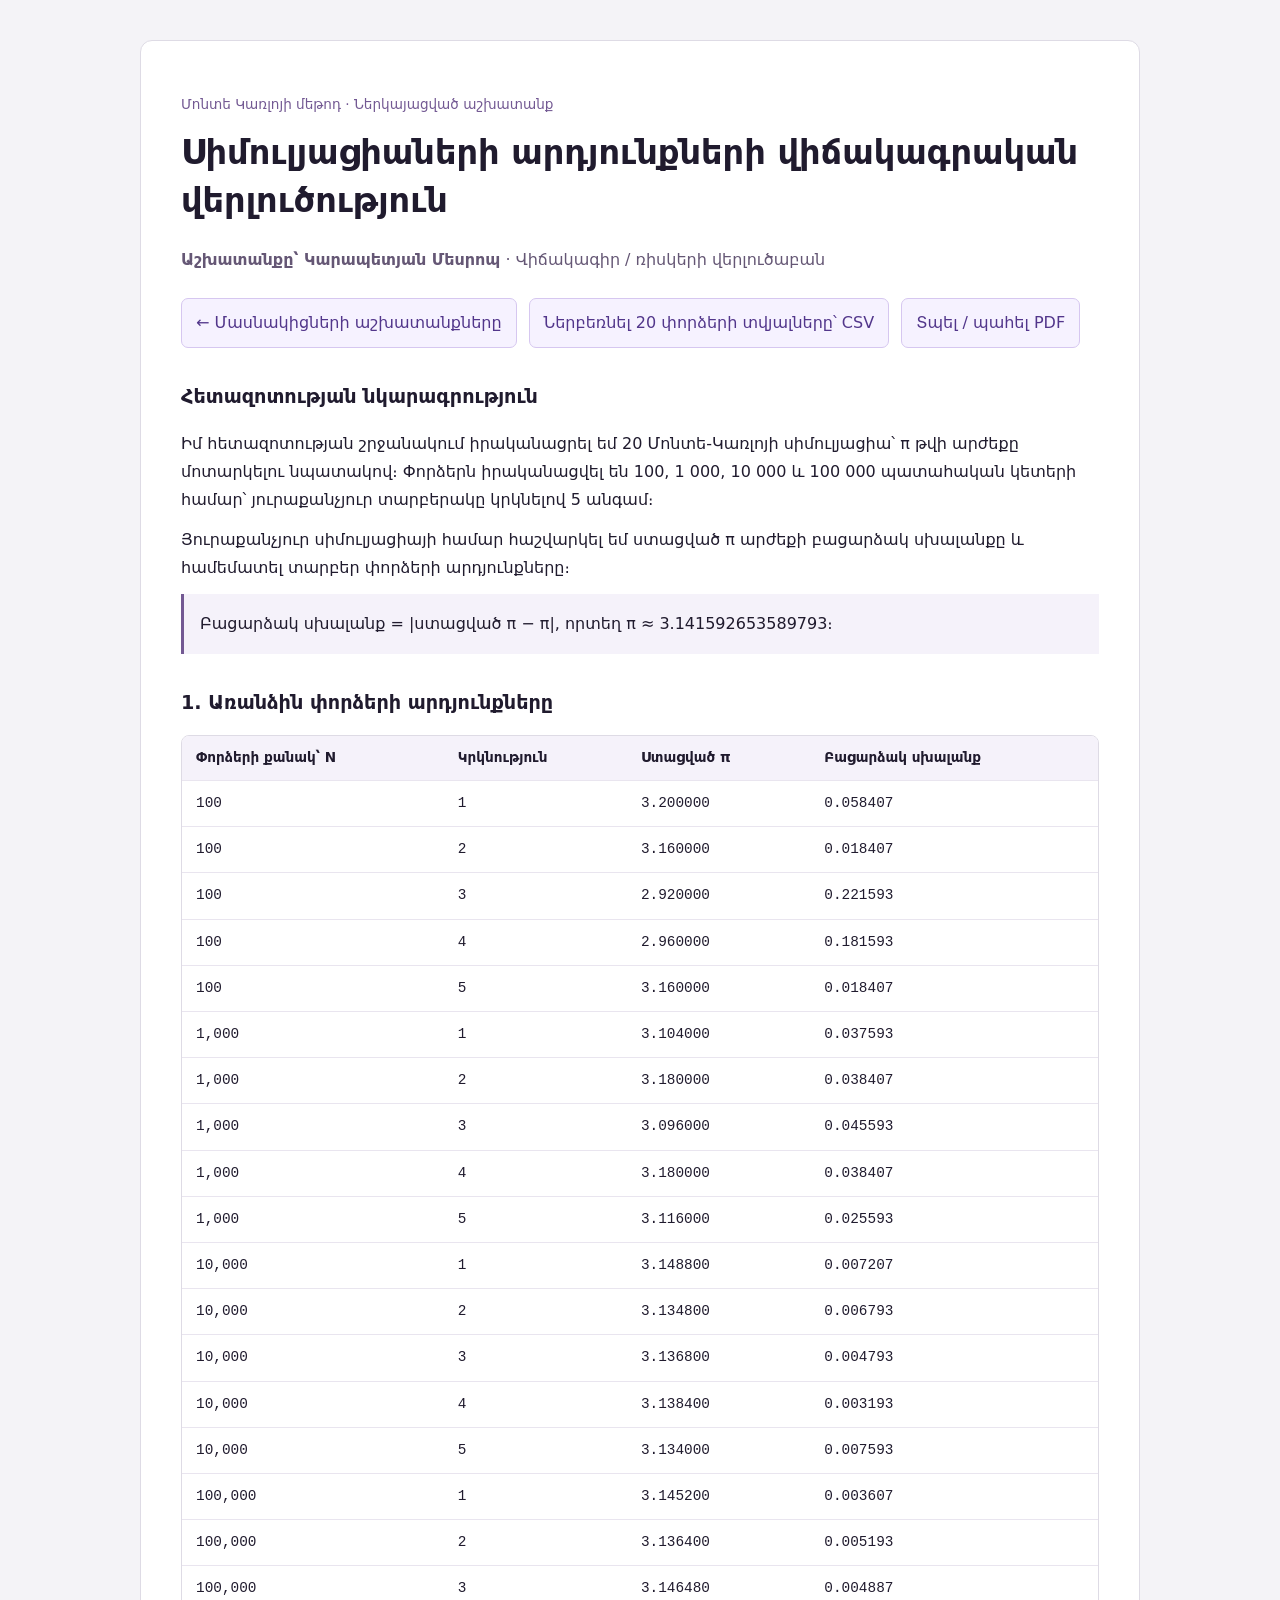
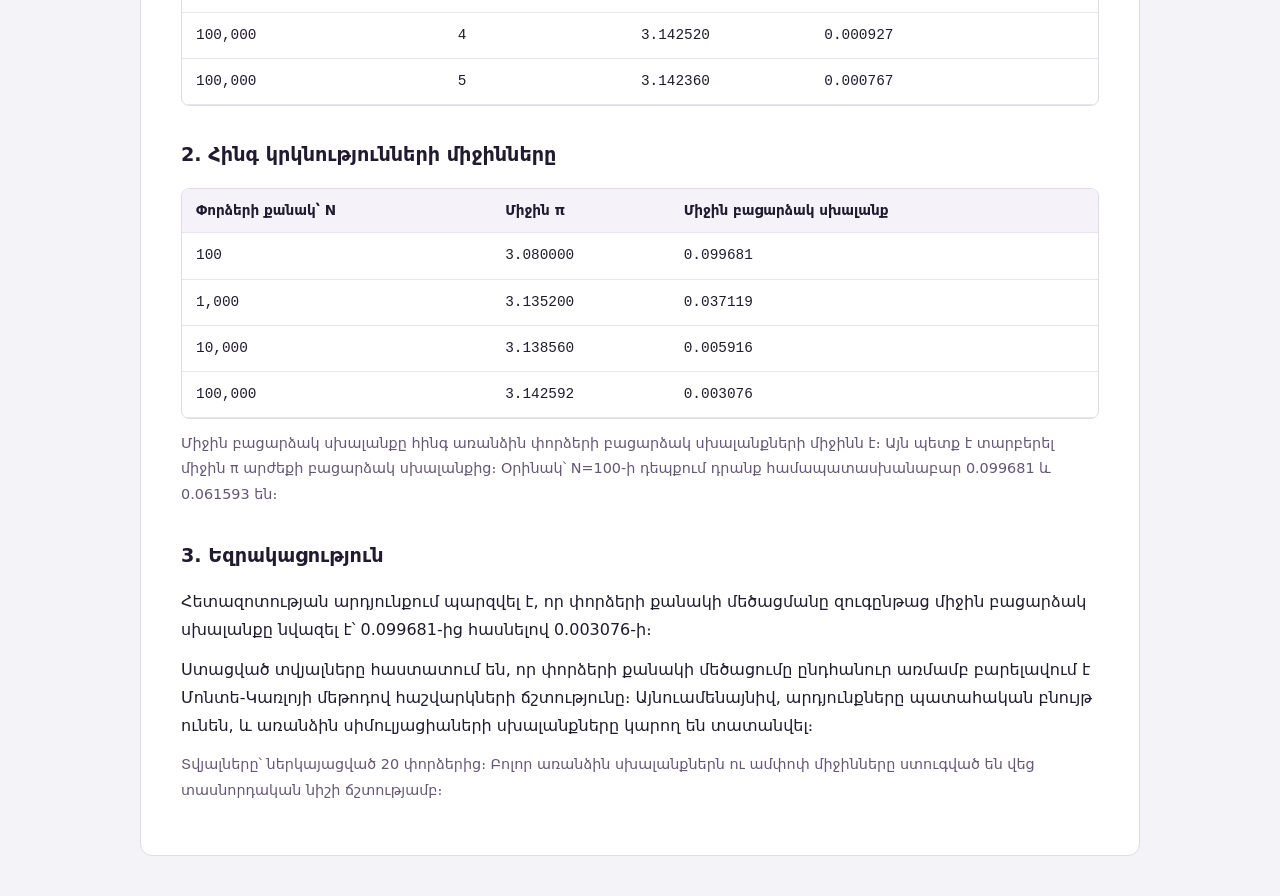
==== assets/contributions/mesrop-pi-analysis.html @ dc9892c7 "fix" ====
<!doctype html>
<html lang="hy"><head><meta charset="utf-8"><meta name="viewport" content="width=device-width,initial-scale=1">
<title>Մեսրոպ Կարապետյան — π-ի փորձերի վիճակագրական վերլուծություն</title>
<style>
*{box-sizing:border-box}body{margin:0;background:#f4f3f7;color:#201b2e;font:16px/1.75 system-ui,sans-serif}main{max-width:1000px;margin:40px auto;padding:40px;background:white;border:1px solid #dedbe5;border-radius:12px}h1{font-size:clamp(1.5rem,3vw,2.1rem);line-height:1.45;margin:10px 0 20px}h2{font-size:1.2rem;margin-top:32px}p{margin:12px 0}.byline{color:#655775}.kicker{font-size:.85rem;color:#735993}.actions{display:flex;flex-wrap:wrap;gap:12px;margin:24px 0}.actions a,.actions button{color:#52368b;background:#f6f2ff;border:1px solid #d6c7f0;border-radius:7px;padding:10px 14px;font:inherit;text-decoration:none;cursor:pointer}.table-wrap{overflow-x:auto;border:1px solid #dedbe5;border-radius:8px}table{width:100%;border-collapse:collapse;font-variant-numeric:tabular-nums}th,td{text-align:left;padding:10px 14px;border-bottom:1px solid #e9e5ef;white-space:nowrap}th{background:#f5f2fa;font-size:.85rem}td{font-family:ui-monospace,monospace;font-size:.9rem}.formula{padding:16px;background:#f5f2fa;border-left:3px solid #735993;overflow-wrap:anywhere}.note{font-size:.9rem;color:#655775}@media(max-width:650px){main{margin:12px;padding:20px}}@media print{@page{size:A4;margin:15mm}body{background:white;font-size:10pt}main{margin:0;padding:0;border:0}.actions{display:none}th,td{padding:5px 8px}.table-wrap{overflow:visible}tr{break-inside:avoid}thead{display:table-header-group}h1,h2{break-after:avoid}}
</style></head><body><main>
<p class="kicker">Մոնտե Կառլոյի մեթոդ · Ներկայացված աշխատանք</p>
<h1>Սիմուլյացիաների արդյունքների վիճակագրական վերլուծություն</h1>
<p class="byline"><strong>Աշխատանքը՝ Կարապետյան Մեսրոպ</strong> · Վիճակագիր / ռիսկերի վերլուծաբան</p>
<div class="actions"><a href="../../index.html#contributions">← Մասնակիցների աշխատանքները</a><a href="mesrop-pi-analysis.csv" download>Ներբեռնել 20 փորձերի տվյալները՝ CSV</a><button type="button" onclick="window.print()">Տպել / պահել PDF</button></div>
<h2>Հետազոտության նկարագրություն</h2>
<p>Իմ հետազոտության շրջանակում իրականացրել եմ 20 Մոնտե-Կառլոյի սիմուլյացիա՝ π թվի արժեքը մոտարկելու նպատակով։ Փորձերն իրականացվել են 100, 1 000, 10 000 և 100 000 պատահական կետերի համար՝ յուրաքանչյուր տարբերակը կրկնելով 5 անգամ։</p>
<p>Յուրաքանչյուր սիմուլյացիայի համար հաշվարկել եմ ստացված π արժեքի բացարձակ սխալանքը և համեմատել տարբեր փորձերի արդյունքները։</p>
<p class="formula">Բացարձակ սխալանք = |ստացված π − π|, որտեղ π ≈ 3.141592653589793։</p>
<h2>1. Առանձին փորձերի արդյունքները</h2>
<div class="table-wrap"><table><thead><tr><th scope="col">Փորձերի քանակ՝ N</th><th scope="col">Կրկնություն</th><th scope="col">Ստացված π</th><th scope="col">Բացարձակ սխալանք</th></tr></thead><tbody><tr><td>100</td><td>1</td><td>3.200000</td><td>0.058407</td></tr><tr><td>100</td><td>2</td><td>3.160000</td><td>0.018407</td></tr><tr><td>100</td><td>3</td><td>2.920000</td><td>0.221593</td></tr><tr><td>100</td><td>4</td><td>2.960000</td><td>0.181593</td></tr><tr><td>100</td><td>5</td><td>3.160000</td><td>0.018407</td></tr><tr><td>1,000</td><td>1</td><td>3.104000</td><td>0.037593</td></tr><tr><td>1,000</td><td>2</td><td>3.180000</td><td>0.038407</td></tr><tr><td>1,000</td><td>3</td><td>3.096000</td><td>0.045593</td></tr><tr><td>1,000</td><td>4</td><td>3.180000</td><td>0.038407</td></tr><tr><td>1,000</td><td>5</td><td>3.116000</td><td>0.025593</td></tr><tr><td>10,000</td><td>1</td><td>3.148800</td><td>0.007207</td></tr><tr><td>10,000</td><td>2</td><td>3.134800</td><td>0.006793</td></tr><tr><td>10,000</td><td>3</td><td>3.136800</td><td>0.004793</td></tr><tr><td>10,000</td><td>4</td><td>3.138400</td><td>0.003193</td></tr><tr><td>10,000</td><td>5</td><td>3.134000</td><td>0.007593</td></tr><tr><td>100,000</td><td>1</td><td>3.145200</td><td>0.003607</td></tr><tr><td>100,000</td><td>2</td><td>3.136400</td><td>0.005193</td></tr><tr><td>100,000</td><td>3</td><td>3.146480</td><td>0.004887</td></tr><tr><td>100,000</td><td>4</td><td>3.142520</td><td>0.000927</td></tr><tr><td>100,000</td><td>5</td><td>3.142360</td><td>0.000767</td></tr></tbody></table></div>
<h2>2. Հինգ կրկնությունների միջինները</h2>
<div class="table-wrap"><table><thead><tr><th scope="col">Փորձերի քանակ՝ N</th><th scope="col">Միջին π</th><th scope="col">Միջին բացարձակ սխալանք</th></tr></thead><tbody><tr><td>100</td><td>3.080000</td><td>0.099681</td></tr><tr><td>1,000</td><td>3.135200</td><td>0.037119</td></tr><tr><td>10,000</td><td>3.138560</td><td>0.005916</td></tr><tr><td>100,000</td><td>3.142592</td><td>0.003076</td></tr></tbody></table></div>
<p class="note">Միջին բացարձակ սխալանքը հինգ առանձին փորձերի բացարձակ սխալանքների միջինն է։ Այն պետք է տարբերել միջին π արժեքի բացարձակ սխալանքից։ Օրինակ՝ N=100-ի դեպքում դրանք համապատասխանաբար 0.099681 և 0.061593 են։</p>
<h2>3. Եզրակացություն</h2>
<p>Հետազոտության արդյունքում պարզվել է, որ փորձերի քանակի մեծացմանը զուգընթաց միջին բացարձակ սխալանքը նվազել է՝ 0.099681-ից հասնելով 0.003076-ի։</p>
<p>Ստացված տվյալները հաստատում են, որ փորձերի քանակի մեծացումը ընդհանուր առմամբ բարելավում է Մոնտե-Կառլոյի մեթոդով հաշվարկների ճշտությունը։ Այնուամենայնիվ, արդյունքները պատահական բնույթ ունեն, և առանձին սիմուլյացիաների սխալանքները կարող են տատանվել։</p>
<p class="note">Տվյալները՝ ներկայացված 20 փորձերից։ Բոլոր առանձին սխալանքներն ու ամփոփ միջինները ստուգված են վեց տասնորդական նիշի ճշտությամբ։</p>
</main></body></html>
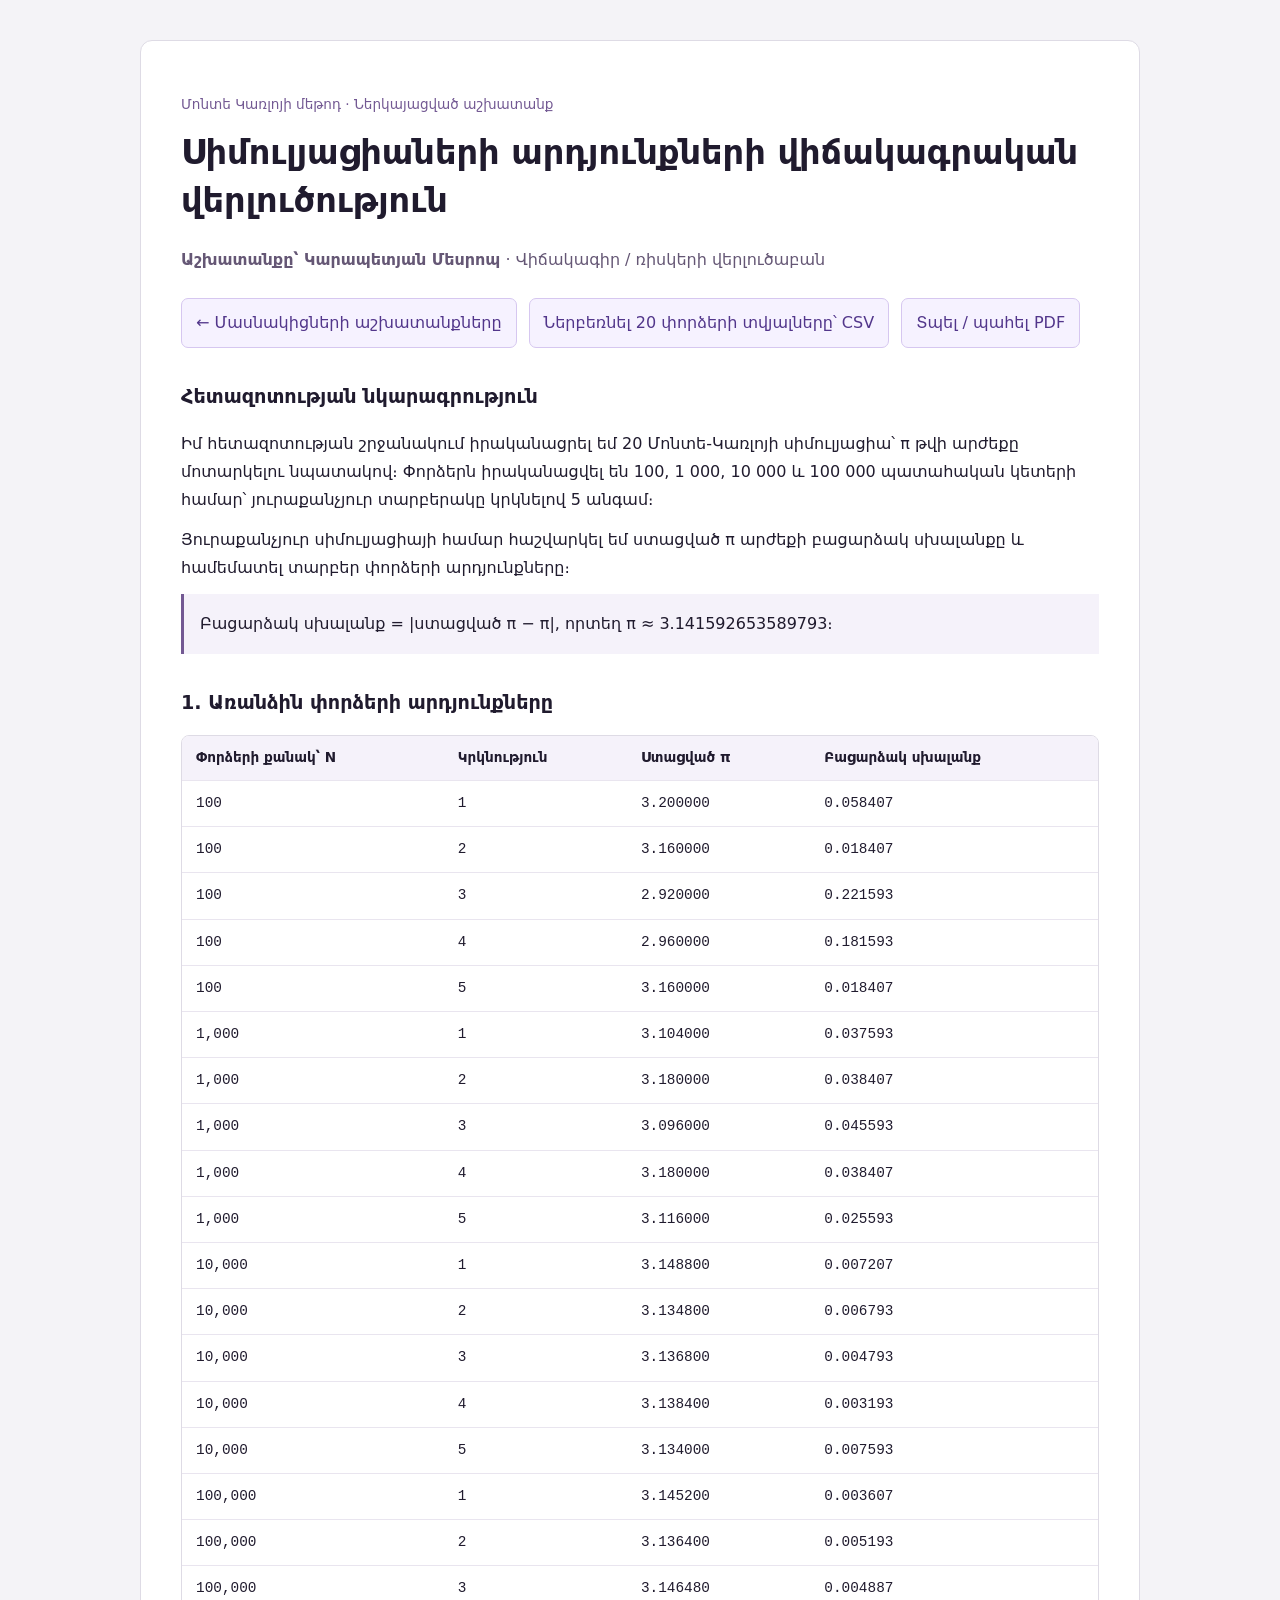
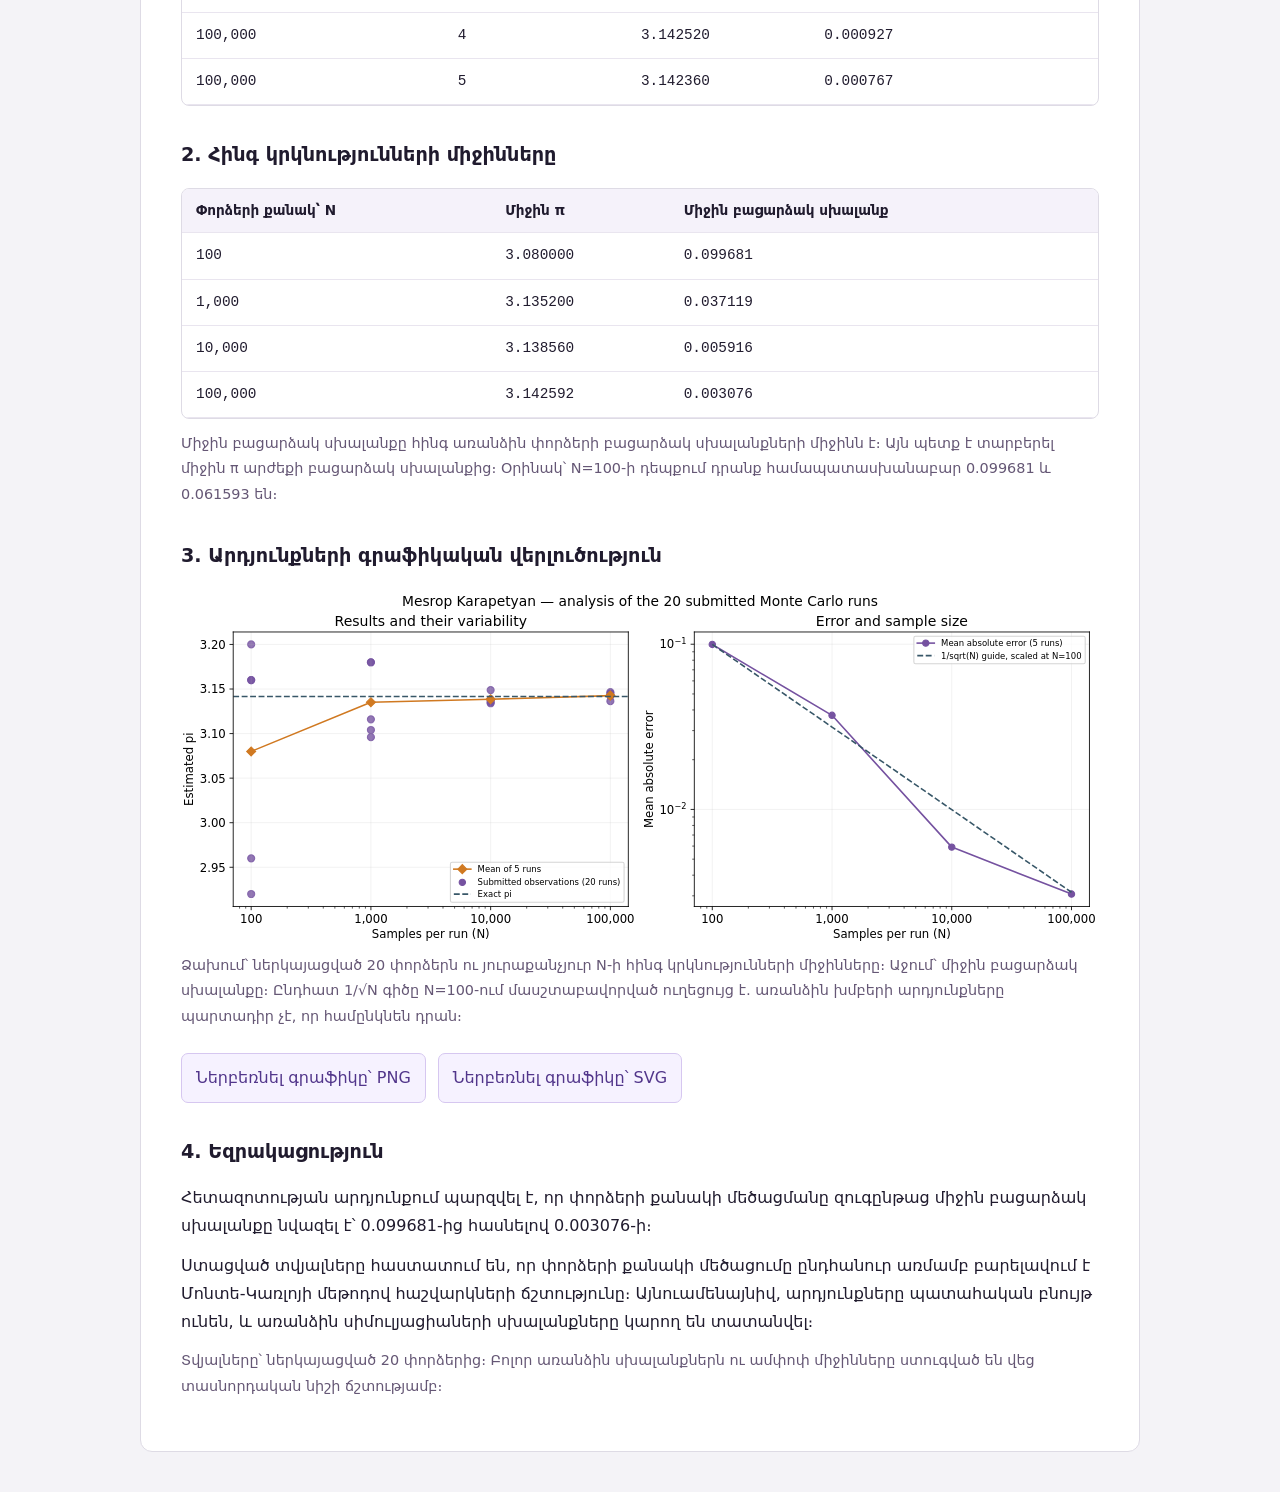
==== commit 59cb5f05: "fix" ====
--- a/assets/contributions/mesrop-pi-analysis.html
+++ b/assets/contributions/mesrop-pi-analysis.html
@@ -17,7 +17,10 @@
 <h2>2. Հինգ կրկնությունների միջինները</h2>
 <div class="table-wrap"><table><thead><tr><th scope="col">Փորձերի քանակ՝ N</th><th scope="col">Միջին π</th><th scope="col">Միջին բացարձակ սխալանք</th></tr></thead><tbody><tr><td>100</td><td>3.080000</td><td>0.099681</td></tr><tr><td>1,000</td><td>3.135200</td><td>0.037119</td></tr><tr><td>10,000</td><td>3.138560</td><td>0.005916</td></tr><tr><td>100,000</td><td>3.142592</td><td>0.003076</td></tr></tbody></table></div>
 <p class="note">Միջին բացարձակ սխալանքը հինգ առանձին փորձերի բացարձակ սխալանքների միջինն է։ Այն պետք է տարբերել միջին π արժեքի բացարձակ սխալանքից։ Օրինակ՝ N=100-ի դեպքում դրանք համապատասխանաբար 0.099681 և 0.061593 են։</p>
-<h2>3. Եզրակացություն</h2>
+<h2>3. Արդյունքների գրաֆիկական վերլուծություն</h2>
+<figure style="margin:20px 0"><img src="mesrop-pi-analysis.svg" style="width:100%;height:auto" alt="Մեսրոպի 20 փորձերի արդյունքները, խմբերի միջինները և միջին բացարձակ սխալի կախվածությունը N-ից"><figcaption class="note">Ձախում՝ ներկայացված 20 փորձերն ու յուրաքանչյուր N-ի հինգ կրկնությունների միջինները։ Աջում՝ միջին բացարձակ սխալանքը։ Ընդհատ 1/√N գիծը N=100-ում մասշտաբավորված ուղեցույց է․ առանձին խմբերի արդյունքները պարտադիր չէ, որ համընկնեն դրան։</figcaption></figure>
+<p class="actions"><a href="mesrop-pi-analysis.png" download>Ներբեռնել գրաֆիկը՝ PNG</a><a href="mesrop-pi-analysis.svg" download>Ներբեռնել գրաֆիկը՝ SVG</a></p>
+<h2>4. Եզրակացություն</h2>
 <p>Հետազոտության արդյունքում պարզվել է, որ փորձերի քանակի մեծացմանը զուգընթաց միջին բացարձակ սխալանքը նվազել է՝ 0.099681-ից հասնելով 0.003076-ի։</p>
 <p>Ստացված տվյալները հաստատում են, որ փորձերի քանակի մեծացումը ընդհանուր առմամբ բարելավում է Մոնտե-Կառլոյի մեթոդով հաշվարկների ճշտությունը։ Այնուամենայնիվ, արդյունքները պատահական բնույթ ունեն, և առանձին սիմուլյացիաների սխալանքները կարող են տատանվել։</p>
 <p class="note">Տվյալները՝ ներկայացված 20 փորձերից։ Բոլոր առանձին սխալանքներն ու ամփոփ միջինները ստուգված են վեց տասնորդական նիշի ճշտությամբ։</p>
